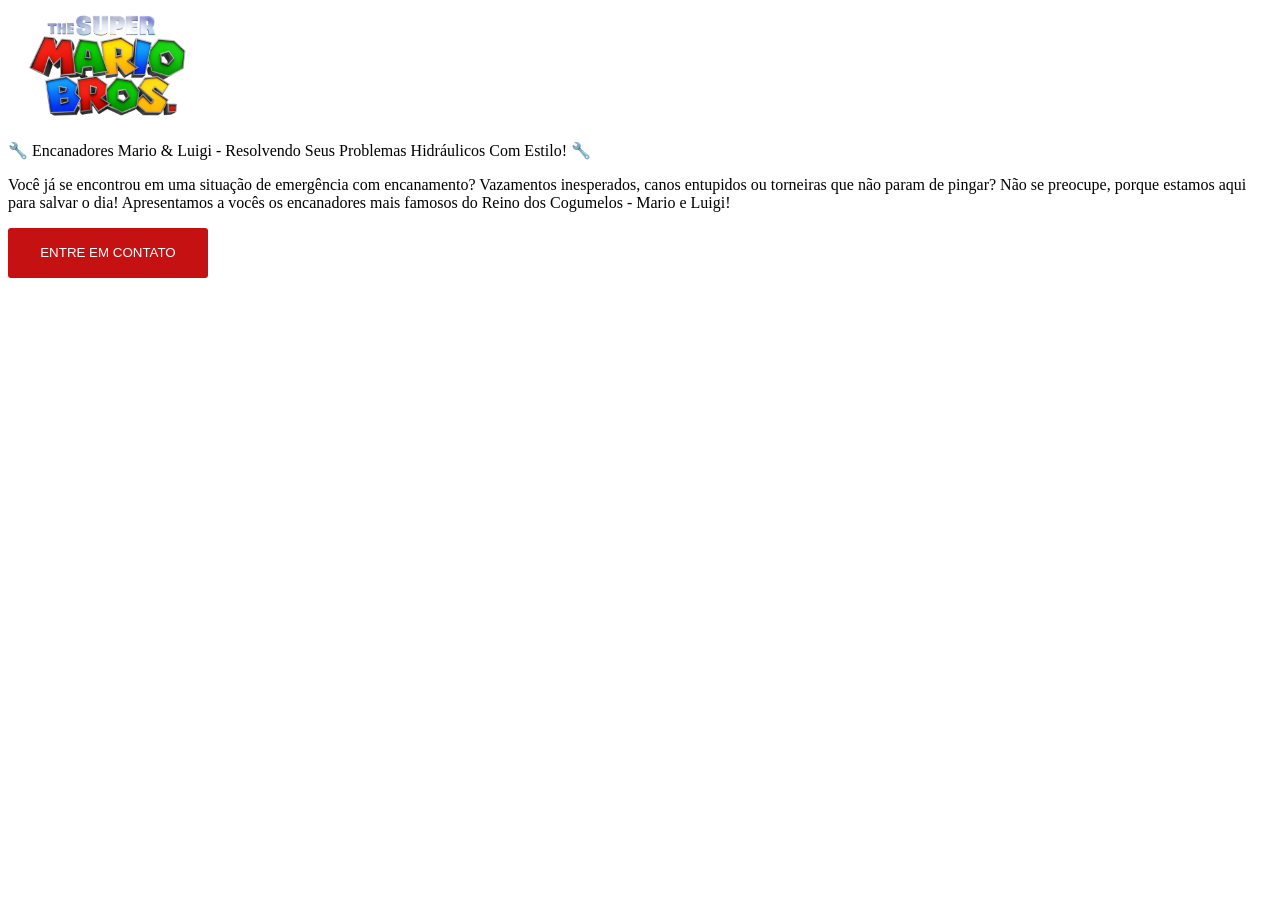
==== index.html @ 57a5b539 "first commit" ====
<!DOCTYPE html>
<html lang="pt-br">

<head>
    <meta charset="UTF-8">
    <meta name="viewport" content="width=device-width, initial-scale=1.0">
    <link rel="stylesheet" href="styles.css">
    <title>Mario Bross</title>
</head>

<body>
    <img src="./assets/logo.png" alt="logo-site-mario" />

    <p>
        🔧 Encanadores Mario & Luigi - Resolvendo Seus Problemas Hidráulicos Com Estilo! 🔧
    </p>

    <p> Você já se encontrou em uma situação de emergência com encanamento? Vazamentos inesperados, canos
        entupidos ou torneiras que não param de pingar? Não se preocupe, porque estamos aqui para salvar o dia!
        Apresentamos a vocês os encanadores mais famosos do Reino dos Cogumelos - Mario e Luigi!
    </p>

    <button>Entre em contato</button>
</body>

</html>
---- styles.css ----
img{
    width: 200px;
}

button{
    background-color: #c51111;
    color: #fff;
    border: none;
    border-radius: 3px;
    width: 200px;
    height: 50px;
    text-transform: uppercase;
    cursor: pointer;
}
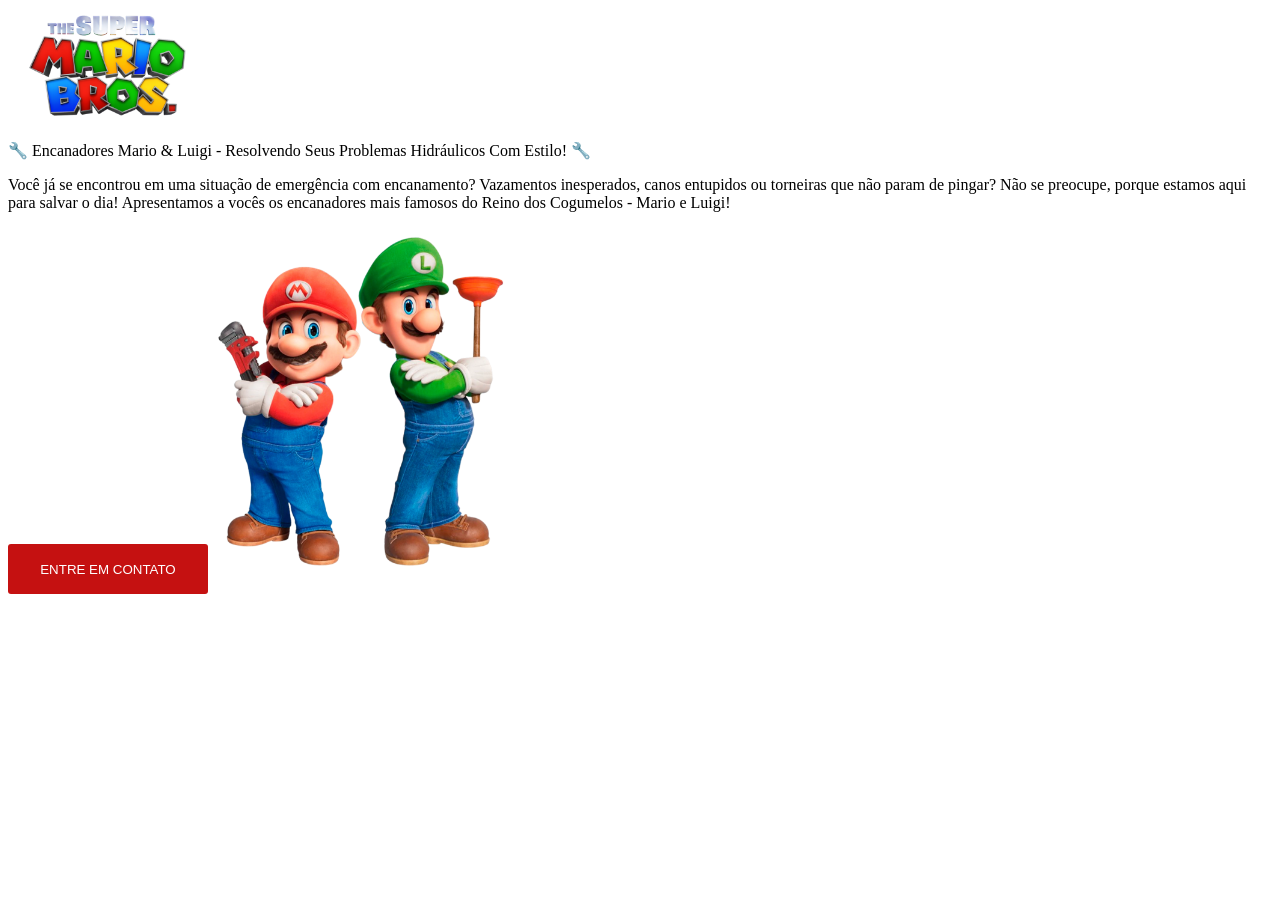
==== commit 9f102a38: "adicionado imagem dos irmãos mario e classes nos elementos" ====
--- a/index.html
+++ b/index.html
@@ -9,7 +9,7 @@
 </head>
 
 <body>
-    <img src="./assets/logo.png" alt="logo-site-mario" />
+    <img src="./assets/logo.png" alt="logo-site-mario" class="logo-mario" />
 
     <p>
         🔧 Encanadores Mario & Luigi - Resolvendo Seus Problemas Hidráulicos Com Estilo! 🔧
@@ -21,6 +21,8 @@
     </p>
 
     <button>Entre em contato</button>
+
+    <img src="./assets/mario.png" alt="irmãos-mario-luigi" class="logo-luigi-mario">
 </body>
 
 </html>
--- a/styles.css
+++ b/styles.css
@@ -1,4 +1,4 @@
-img{
+.logo-mario{
     width: 200px;
 }
 
@@ -11,4 +11,8 @@
     height: 50px;
     text-transform: uppercase;
     cursor: pointer;
+}
+
+.logo-luigi-mario {
+    width: 300px;
 }
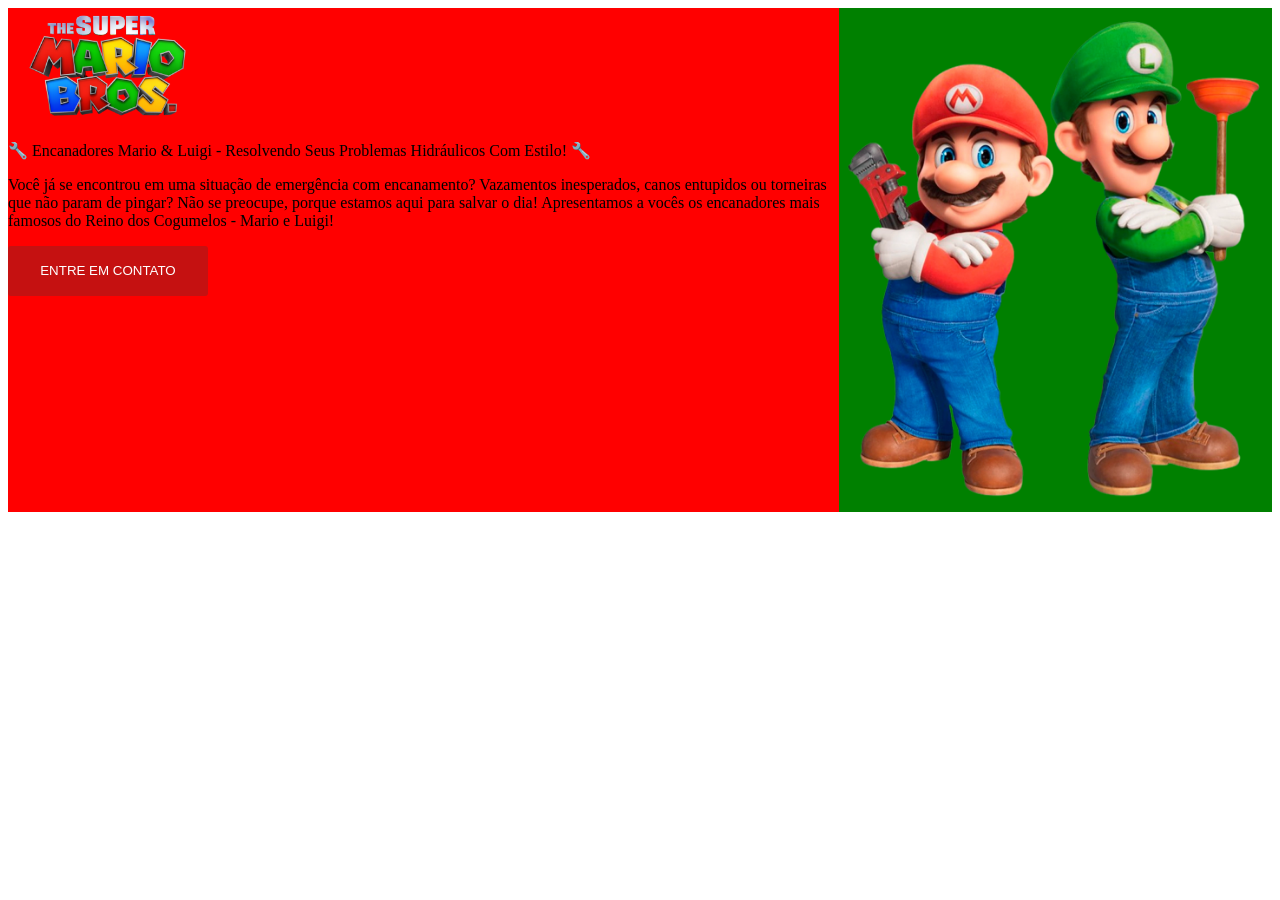
==== commit c919ce8a: "elementos organizados em caixas" ====
--- a/index.html
+++ b/index.html
@@ -9,20 +9,25 @@
 </head>
 
 <body>
-    <img src="./assets/logo.png" alt="logo-site-mario" class="logo-mario" />
+    <div class="div-1">
+        <img src="./assets/logo.png" alt="logo-site-mario" class="logo-mario" />
 
-    <p>
-        🔧 Encanadores Mario & Luigi - Resolvendo Seus Problemas Hidráulicos Com Estilo! 🔧
-    </p>
+        <p>
+            🔧 Encanadores Mario & Luigi - Resolvendo Seus Problemas Hidráulicos Com Estilo! 🔧
+        </p>
 
-    <p> Você já se encontrou em uma situação de emergência com encanamento? Vazamentos inesperados, canos
-        entupidos ou torneiras que não param de pingar? Não se preocupe, porque estamos aqui para salvar o dia!
-        Apresentamos a vocês os encanadores mais famosos do Reino dos Cogumelos - Mario e Luigi!
-    </p>
+        <p> Você já se encontrou em uma situação de emergência com encanamento? Vazamentos inesperados, canos
+            entupidos ou torneiras que não param de pingar? Não se preocupe, porque estamos aqui para salvar o dia!
+            Apresentamos a vocês os encanadores mais famosos do Reino dos Cogumelos - Mario e Luigi!
+        </p>
 
-    <button>Entre em contato</button>
+        <button>Entre em contato</button>
+    </div>
 
-    <img src="./assets/mario.png" alt="irmãos-mario-luigi" class="logo-luigi-mario">
+    <div class="div-2">
+
+        <img src="./assets/mario.png" alt="irmãos-mario-luigi" class="logo-luigi-mario">
+    </div>
 </body>
 
 </html>
--- a/styles.css
+++ b/styles.css
@@ -14,5 +14,17 @@
 }
 
 .logo-luigi-mario {
-    width: 300px;
+    height: 500px;
+}
+
+.div-1{
+    background-color: red;
+}
+
+.div-2{
+    background-color: green;
+}
+
+body{
+    display: flex;
 }
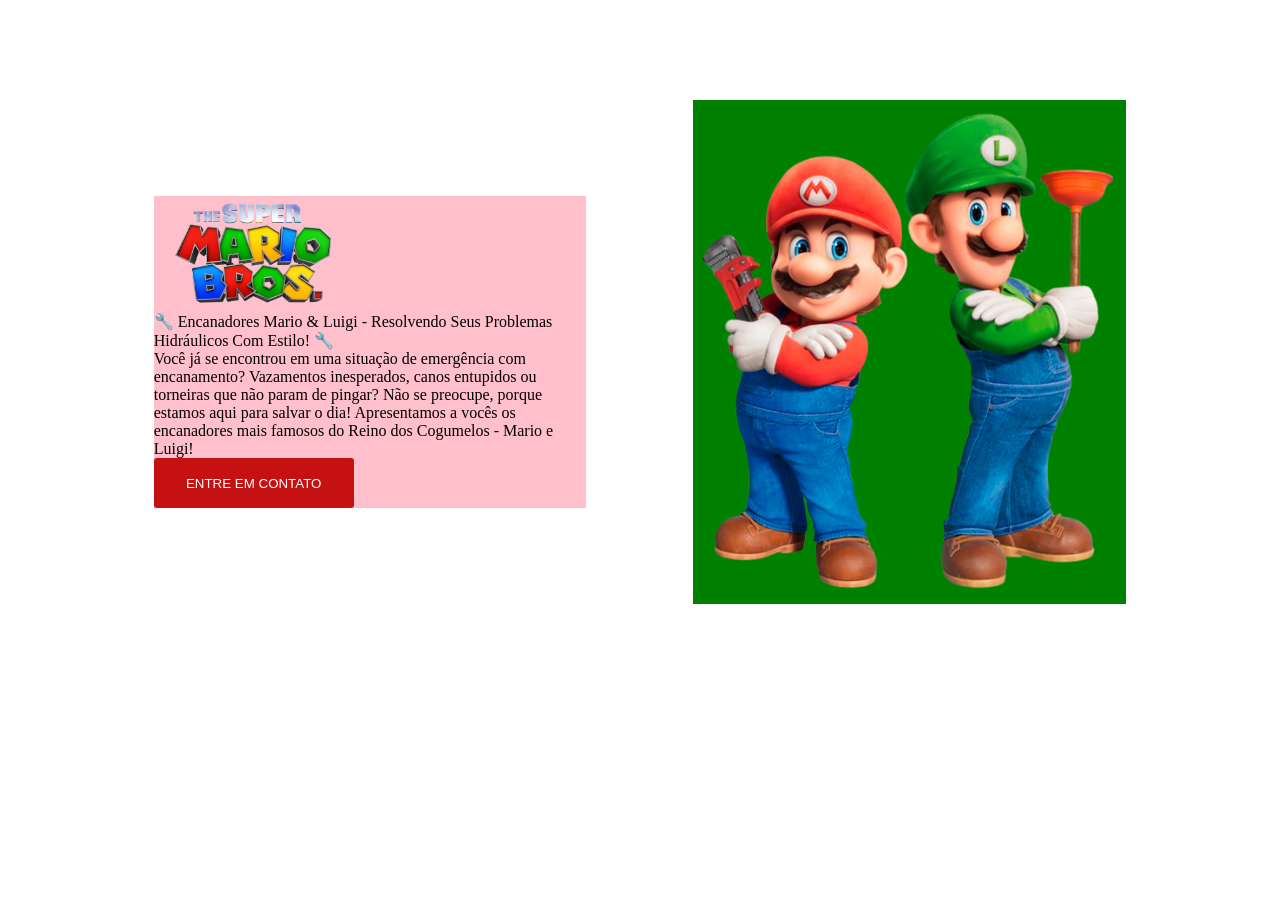
==== commit 3da0375f: "reset de estilos e caixa principal aplicados" ====
--- a/index.html
+++ b/index.html
@@ -9,24 +9,26 @@
 </head>
 
 <body>
-    <div class="div-1">
-        <img src="./assets/logo.png" alt="logo-site-mario" class="logo-mario" />
+    <div class="caixa-principal">
+        <div class="caixa-info-texto">
+            <img src="./assets/logo.png" alt="logo-site-mario" class="logo-mario" />
 
-        <p>
-            🔧 Encanadores Mario & Luigi - Resolvendo Seus Problemas Hidráulicos Com Estilo! 🔧
-        </p>
+            <p>
+                🔧 Encanadores Mario & Luigi - Resolvendo Seus Problemas Hidráulicos Com Estilo! 🔧
+            </p>
 
-        <p> Você já se encontrou em uma situação de emergência com encanamento? Vazamentos inesperados, canos
-            entupidos ou torneiras que não param de pingar? Não se preocupe, porque estamos aqui para salvar o dia!
-            Apresentamos a vocês os encanadores mais famosos do Reino dos Cogumelos - Mario e Luigi!
-        </p>
+            <p> Você já se encontrou em uma situação de emergência com encanamento? Vazamentos inesperados, canos
+                entupidos ou torneiras que não param de pingar? Não se preocupe, porque estamos aqui para salvar o dia!
+                Apresentamos a vocês os encanadores mais famosos do Reino dos Cogumelos - Mario e Luigi!
+            </p>
 
-        <button>Entre em contato</button>
-    </div>
+            <button>Entre em contato</button>
+        </div>
 
-    <div class="div-2">
+        <div class="caixa-imagem">
 
-        <img src="./assets/mario.png" alt="irmãos-mario-luigi" class="logo-luigi-mario">
+            <img src="./assets/mario.png" alt="irmãos-mario-luigi" class="logo-luigi-mario">
+        </div>
     </div>
 </body>
 
--- a/styles.css
+++ b/styles.css
@@ -1,3 +1,9 @@
+*{
+    margin: 0;
+    padding: 0;
+    box-sizing: border-box;
+}
+
 .logo-mario{
     width: 200px;
 }
@@ -17,14 +23,22 @@
     height: 500px;
 }
 
-.div-1{
-    background-color: red;
+.caixa-info-texto{
+    width: 40%;
+    background: pink;
 }
 
-.div-2{
+.caixa-imagem{
     background-color: green;
 }
 
 body{
+    height: 100vh;
+}
+
+.caixa-principal{
     display: flex;
-}+    justify-content: space-around;
+    align-items: center;
+    padding: 100px;
+}
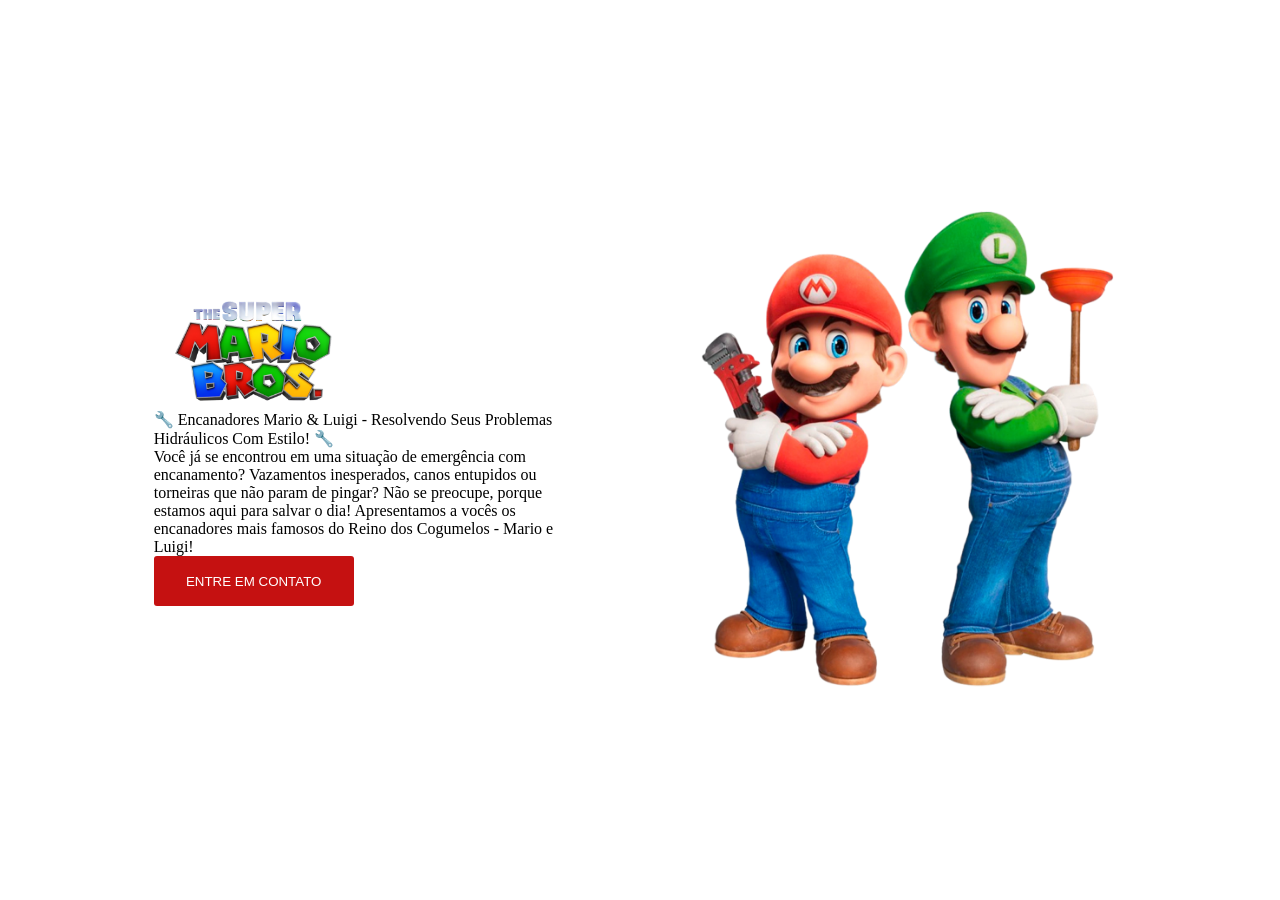
==== commit 6cc094e3: "adição de vídeo de background" ====
--- a/index.html
+++ b/index.html
@@ -29,6 +29,12 @@
 
             <img src="./assets/mario.png" alt="irmãos-mario-luigi" class="logo-luigi-mario">
         </div>
+
+
+    </div>
+
+    <div class="caixa-video">
+        <video src="./assets/video.mp4" autoplay muted loop></video>
     </div>
 </body>
 
--- a/styles.css
+++ b/styles.css
@@ -25,11 +25,6 @@
 
 .caixa-info-texto{
     width: 40%;
-    background: pink;
-}
-
-.caixa-imagem{
-    background-color: green;
 }
 
 body{
@@ -41,4 +36,16 @@
     justify-content: space-around;
     align-items: center;
     padding: 100px;
+    height: 100vh;
 }
+
+.caixa-video{
+    position: fixed;
+    bottom: 0;
+    right: 0;
+    z-index: -1;
+}
+
+video{
+    width: 100vw;
+}
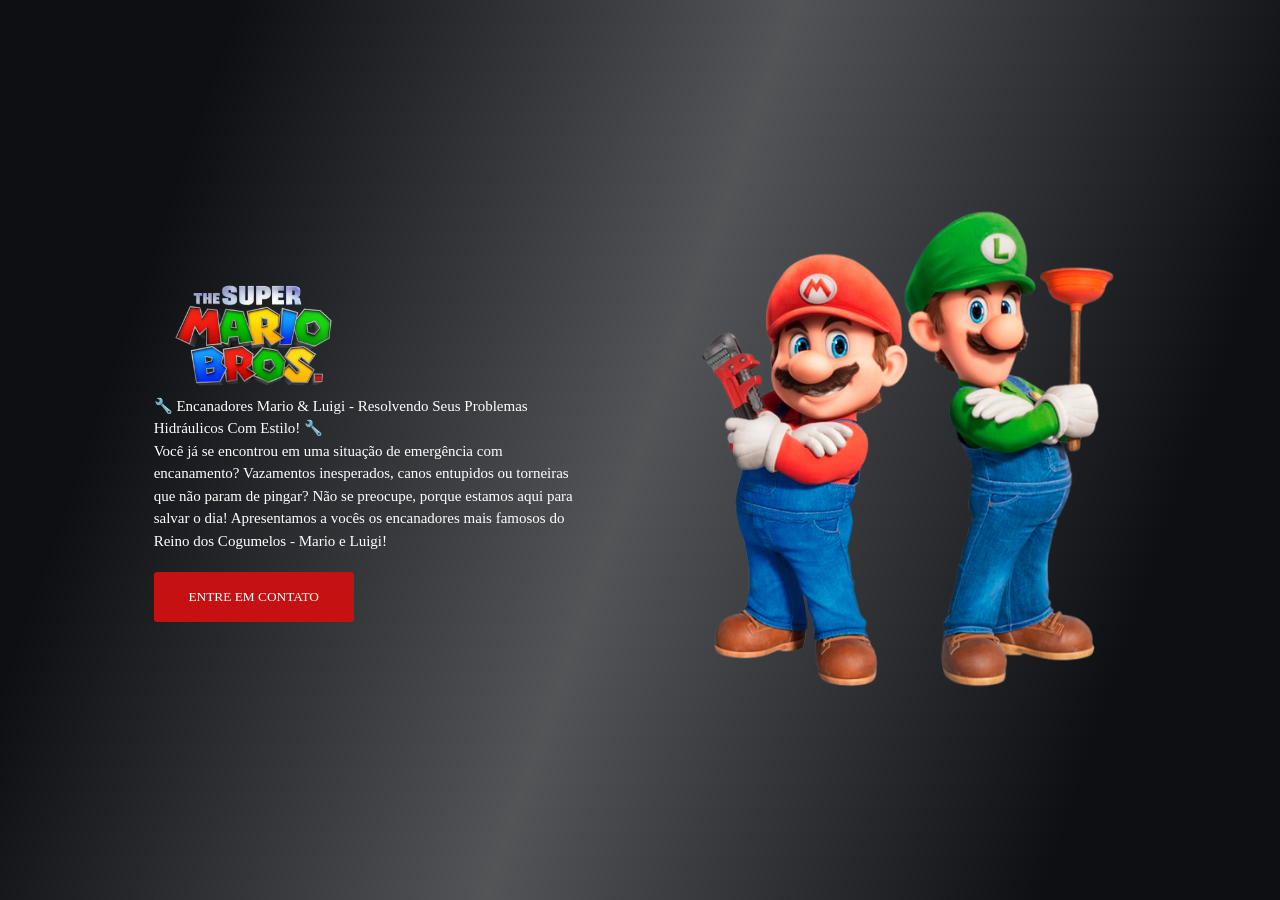
==== commit 2a5290b3: "adição da máscara de vídeo" ====
--- a/index.html
+++ b/index.html
@@ -35,6 +35,7 @@
 
     <div class="caixa-video">
         <video src="./assets/video.mp4" autoplay muted loop></video>
+        <div class="mascara-video"></div>
     </div>
 </body>
 
--- a/styles.css
+++ b/styles.css
@@ -2,6 +2,7 @@
     margin: 0;
     padding: 0;
     box-sizing: border-box;
+    font-family: 'Press Start 2P', cursive;
 }
 
 .logo-mario{
@@ -17,6 +18,7 @@
     height: 50px;
     text-transform: uppercase;
     cursor: pointer;
+    margin-top: 20px;
 }
 
 .logo-luigi-mario {
@@ -48,4 +50,20 @@
 
 video{
     width: 100vw;
-}+}
+
+.mascara-video{
+    position: fixed;
+    top: 0;
+    left: 0;
+    width: 100%;
+    height: 100%;
+    background: linear-gradient(109deg,rgba(10, 12, 16, 0.99) 15%,rgba(10, 12, 16, 0.7) 50%,rgba(10, 12, 16, 0.99) 85%);
+
+}
+
+p{
+    color: #fff;
+    font-size: 15px;
+    line-height: 1.5;
+}
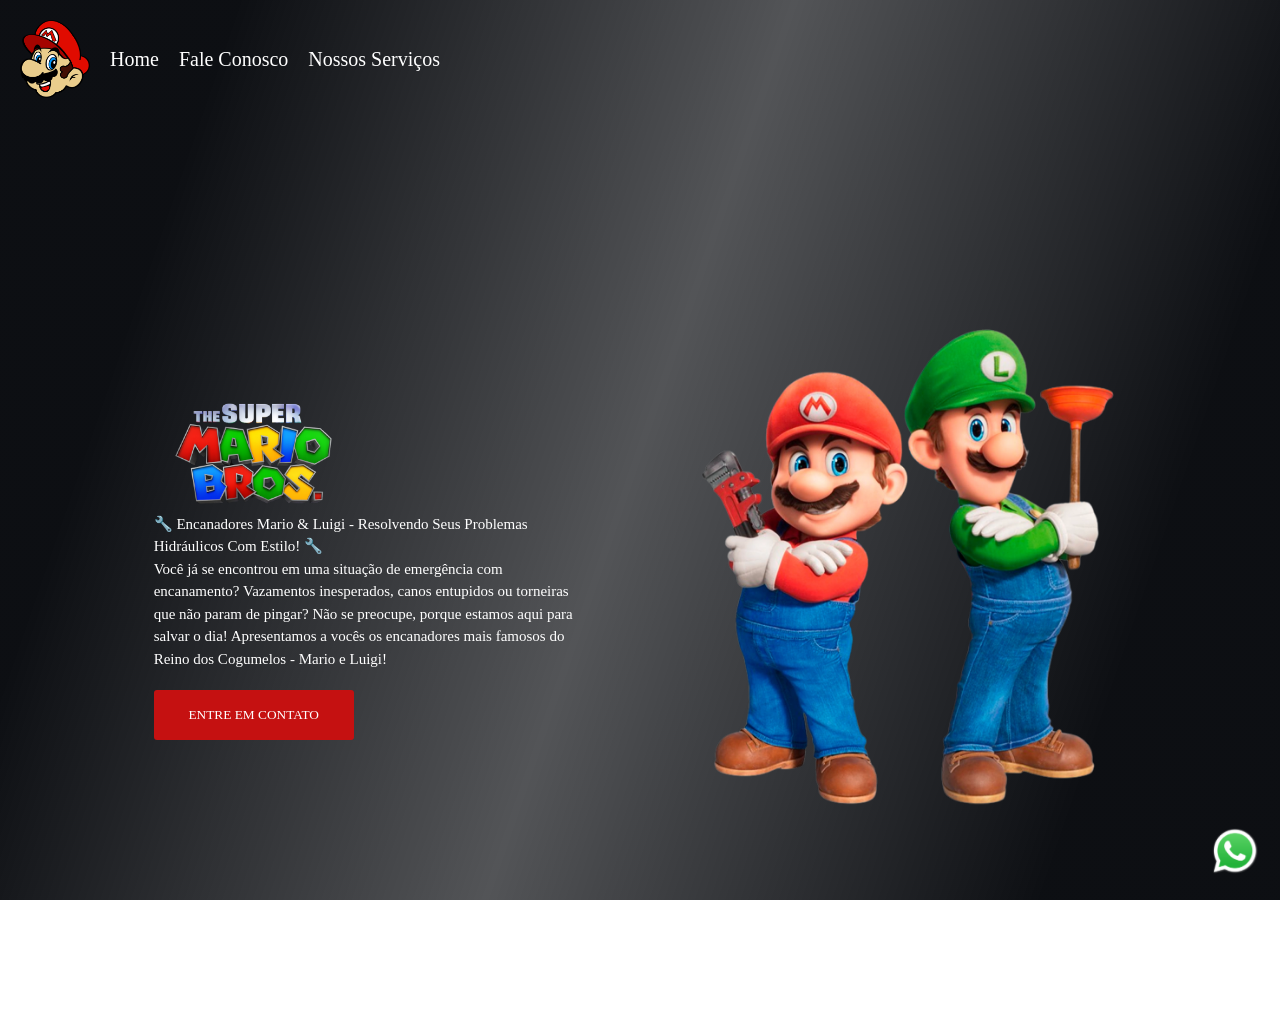
==== commit d13da821: "add formulario e máscara do formulário" ====
--- a/index.html
+++ b/index.html
@@ -9,6 +9,12 @@
 </head>
 
 <body>
+    <div class="cabecalho">
+        <img src="./assets/logo-header.png" alt="logo-cabecalho-mario">
+        <a href="">Home</a>
+        <a href="">Fale Conosco</a>
+        <a href="">Nossos Serviços</a>
+    </div>
     <div class="caixa-principal">
         <div class="caixa-info-texto">
             <img src="./assets/logo.png" alt="logo-site-mario" class="logo-mario" />
@@ -37,6 +43,21 @@
         <video src="./assets/video.mp4" autoplay muted loop></video>
         <div class="mascara-video"></div>
     </div>
+
+    <div class="caixa-link-whatsapp">
+        <a href="https://wa.me/5511999999999" target="_blank" class="link-whatsapp">
+            <img src="./assets/whatsapp.png" alt="icone-whatsapp">
+        </a>
+    </div>
+
+    <form action="https://formsubmit.co/seuemail@gmail.com" method="POST">
+        <input type="text" placeholder="Seu Nome">
+        <input type="tel" placeholder="Seu Telefone">
+        <textarea name="message" id="message" placeholder="Digite sua mensagem"></textarea>
+        <button type="submit">Pedir Orçamento</button>
+    </form>
+
+    <div class="mascara-formulario"></div>
 </body>
 
 </html>
--- a/styles.css
+++ b/styles.css
@@ -1,15 +1,15 @@
-*{
+* {
     margin: 0;
     padding: 0;
     box-sizing: border-box;
     font-family: 'Press Start 2P', cursive;
 }
 
-.logo-mario{
+.logo-mario {
     width: 200px;
 }
 
-button{
+button {
     background-color: #c51111;
     color: #fff;
     border: none;
@@ -25,15 +25,15 @@
     height: 500px;
 }
 
-.caixa-info-texto{
+.caixa-info-texto {
     width: 40%;
 }
 
-body{
+body {
     height: 100vh;
 }
 
-.caixa-principal{
+.caixa-principal {
     display: flex;
     justify-content: space-around;
     align-items: center;
@@ -41,29 +41,124 @@
     height: 100vh;
 }
 
-.caixa-video{
+.caixa-video {
     position: fixed;
     bottom: 0;
     right: 0;
     z-index: -1;
 }
 
-video{
-    width: 100vw;
+video {
+    min-width: 100vw;
+    min-height: 100vh;
 }
 
-.mascara-video{
+.mascara-video {
     position: fixed;
     top: 0;
     left: 0;
     width: 100%;
     height: 100%;
-    background: linear-gradient(109deg,rgba(10, 12, 16, 0.99) 15%,rgba(10, 12, 16, 0.7) 50%,rgba(10, 12, 16, 0.99) 85%);
+    background: linear-gradient(109deg, rgba(10, 12, 16, 0.99) 15%, rgba(10, 12, 16, 0.7) 50%, rgba(10, 12, 16, 0.99) 85%);
 
 }
 
-p{
+p {
     color: #fff;
     font-size: 15px;
     line-height: 1.5;
 }
+
+.cabecalho {
+    display: flex;
+    align-items: center;
+    gap: 20px;
+    padding: 20px;
+}
+
+.cabecalho img {
+    width: 70px;
+}
+
+.cabecalho a {
+    color: #fff;
+    text-decoration: none;
+    cursor: pointer;
+    font-size: 20px;
+    transition: 0.3s ease-in-out;
+}
+
+.cabecalho a:hover {
+    color: #c51111;
+}
+
+.cabecalho a:active {
+    color: #00ff00;
+}
+
+.caixa-link-whatsapp {
+    position: fixed;
+    bottom: 20px;
+    right: 20px;
+}
+
+.link-whatsapp img {
+    width: 50px;
+}
+
+.link-whatsapp {
+    cursor: pointer;
+}
+
+form {
+    background-color: #fff;
+
+    position: fixed;
+    top: 40%;
+    left: -340px;
+    
+    /* 
+    posição final
+    left: 50%;
+    transform: translateX(-50%); 
+    */
+
+    display: flex;
+    flex-direction: column;
+    gap: 20px;
+
+    padding: 20px;
+    border-radius: 10px;
+    width: 300px;
+
+    
+}
+
+form input,
+form textarea {
+    padding-left: 10px;
+    border-radius: 5px;
+    border: 1px solid #ccc;
+    font-size: 14px;
+    outline-color: #18d80f;
+}
+
+form input {
+    height: 40px;
+}
+
+form textarea {
+    height: 100px;
+    padding-top: 10px;
+}
+
+.mascara-formulario {
+    position: fixed;
+    top: 0;
+    left: 0;
+    width: 100%;
+    height: 100%;
+    background: linear-gradient(109deg, rgba(10, 12, 16, 0.99) 15%, rgba(10, 12, 16, 0.7) 50%, rgba(10, 12, 16, 0.99) 85%);
+    display: none;
+    
+}
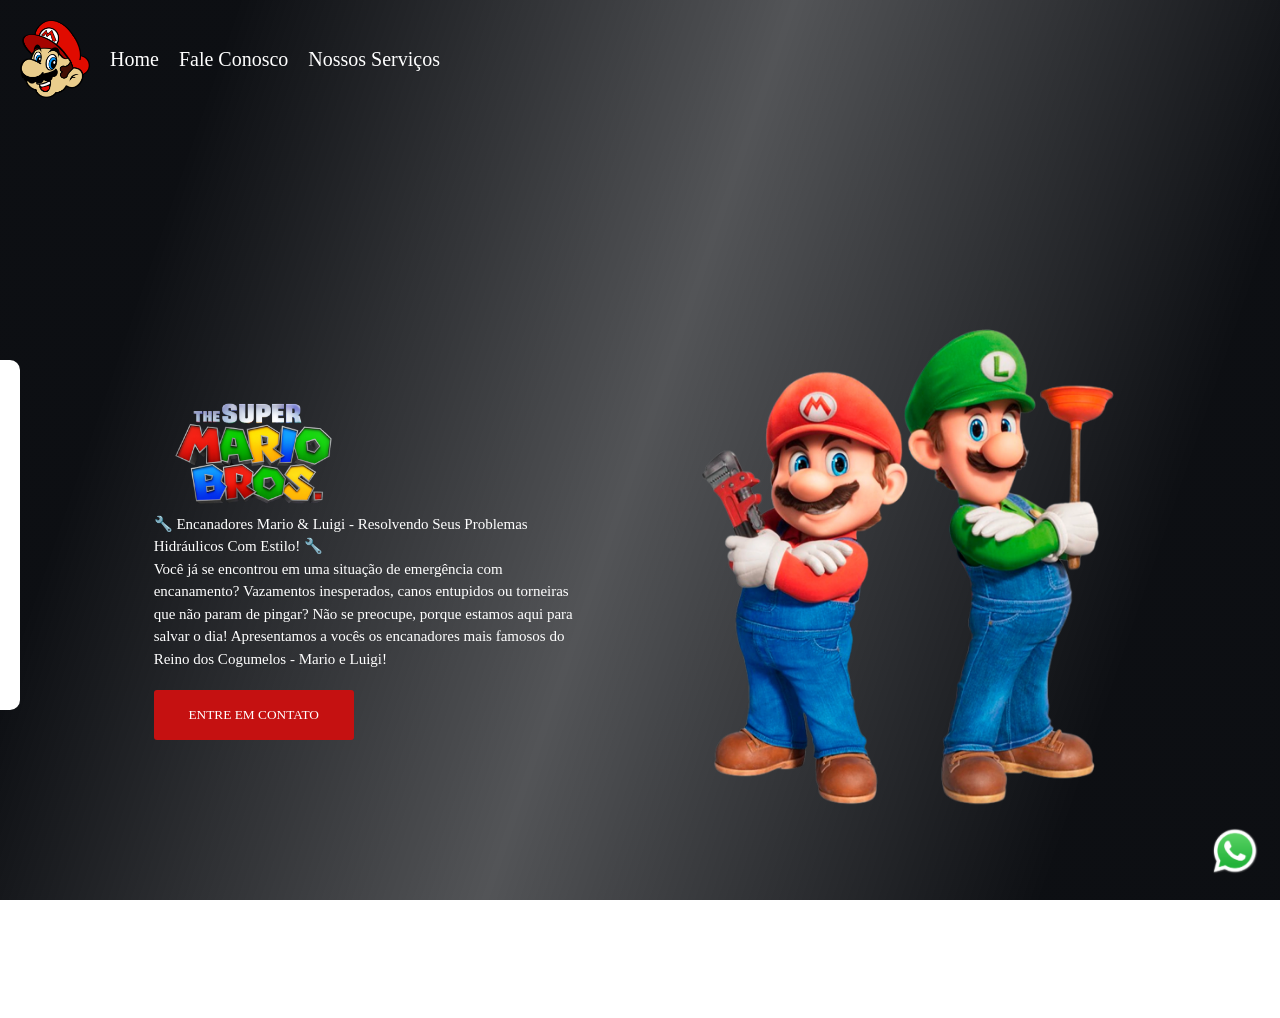
==== commit 9a33c075: "add funções de exibir e esconder o formulário" ====
--- a/index.html
+++ b/index.html
@@ -50,7 +50,7 @@
         </a>
     </div>
 
-    <form action="https://formsubmit.co/seuemail@gmail.com" method="POST">
+    <form action="https://formsubmit.co/seuemail@gmail.com" method="POST" class="formContato">
         <input type="text" placeholder="Seu Nome">
         <input type="tel" placeholder="Seu Telefone">
         <textarea name="message" id="message" placeholder="Digite sua mensagem"></textarea>
@@ -59,5 +59,6 @@
 
     <div class="mascara-formulario"></div>
 </body>
+<script src="/script.js"></script>
 
 </html>
--- a/styles.css
+++ b/styles.css
@@ -115,13 +115,8 @@
 
     position: fixed;
     top: 40%;
-    left: -340px;
+    left: -280px;
     
-    /* 
-    posição final
-    left: 50%;
-    transform: translateX(-50%); 
-    */
 
     display: flex;
     flex-direction: column;
@@ -130,8 +125,9 @@
     padding: 20px;
     border-radius: 10px;
     width: 300px;
+    transition: left 0.8s ease-in-out;
 
-    
+    z-index: 1;
 }
 
 form input,
@@ -159,6 +155,7 @@
     width: 100%;
     height: 100%;
     background: linear-gradient(109deg, rgba(10, 12, 16, 0.99) 15%, rgba(10, 12, 16, 0.7) 50%, rgba(10, 12, 16, 0.99) 85%);
-    display: none;
+    visibility: hidden;
+    transition: 0.8s ease-in-out;
     
 }
